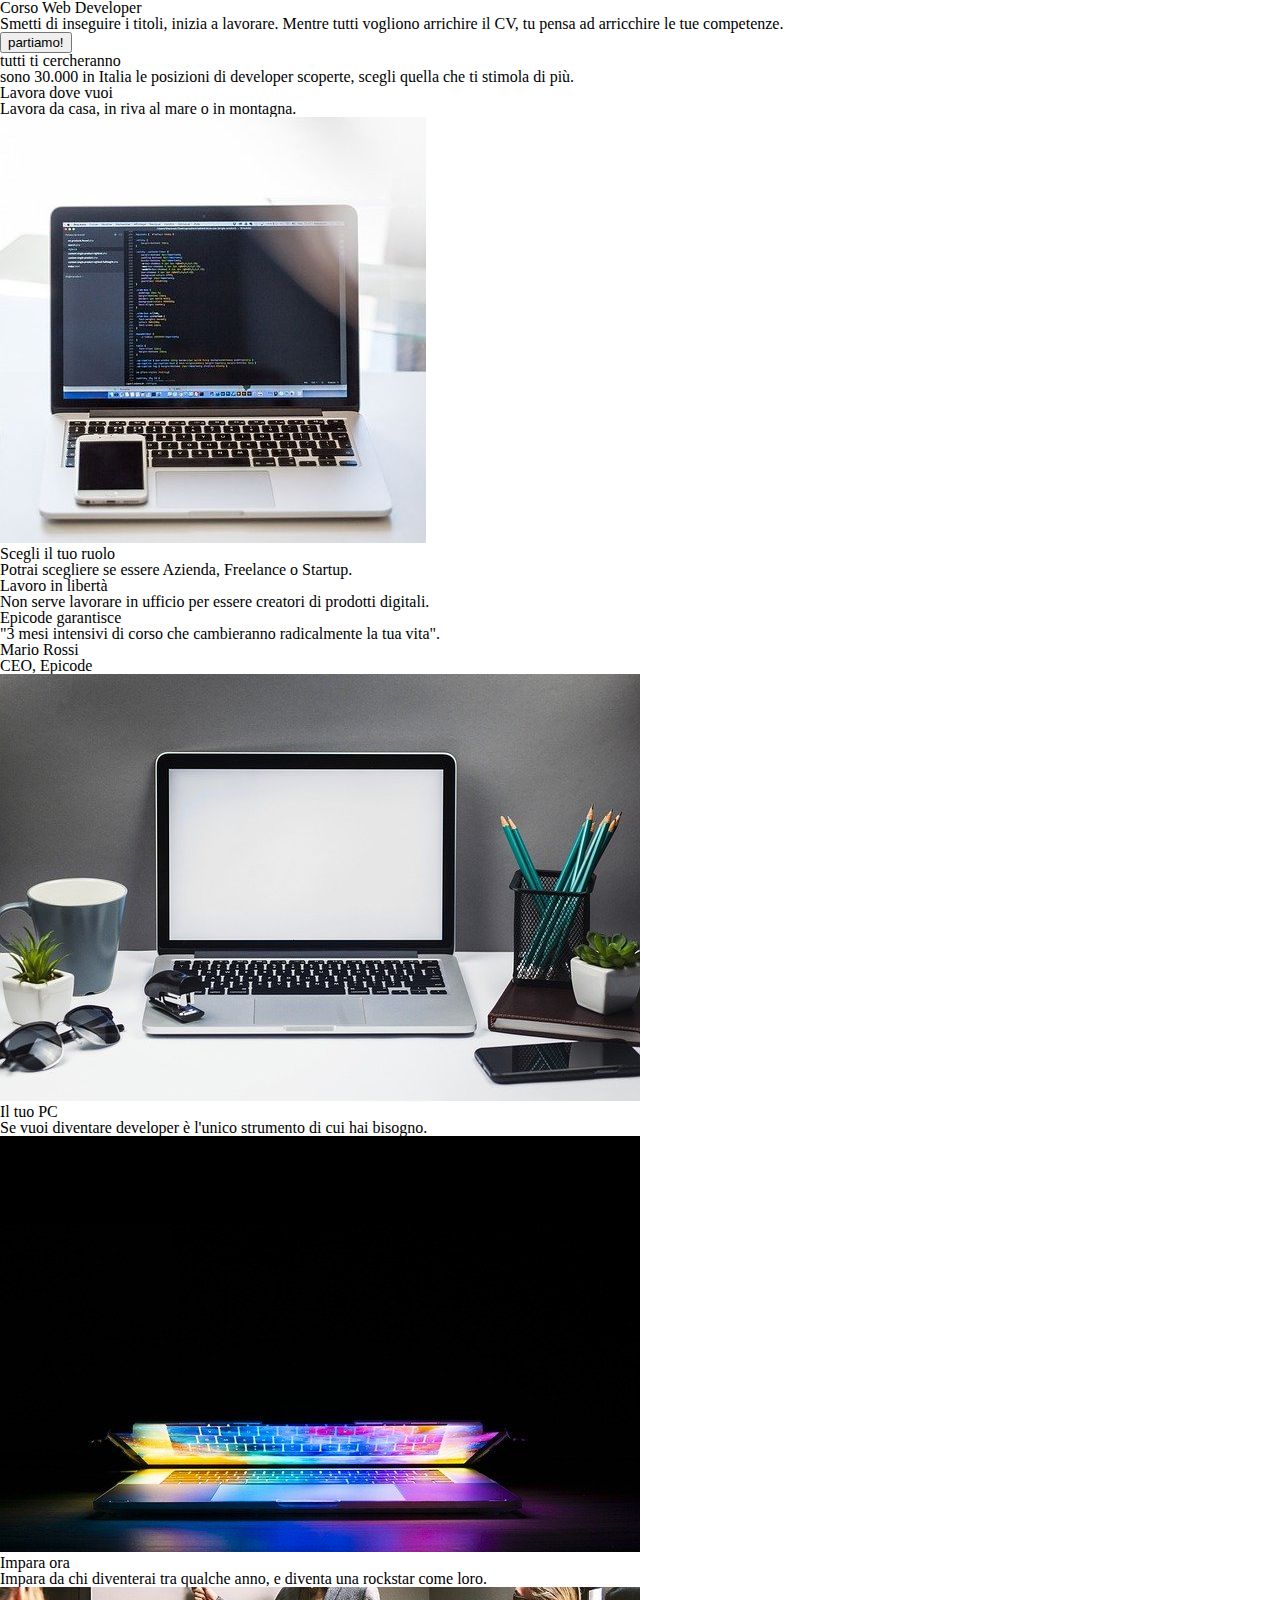
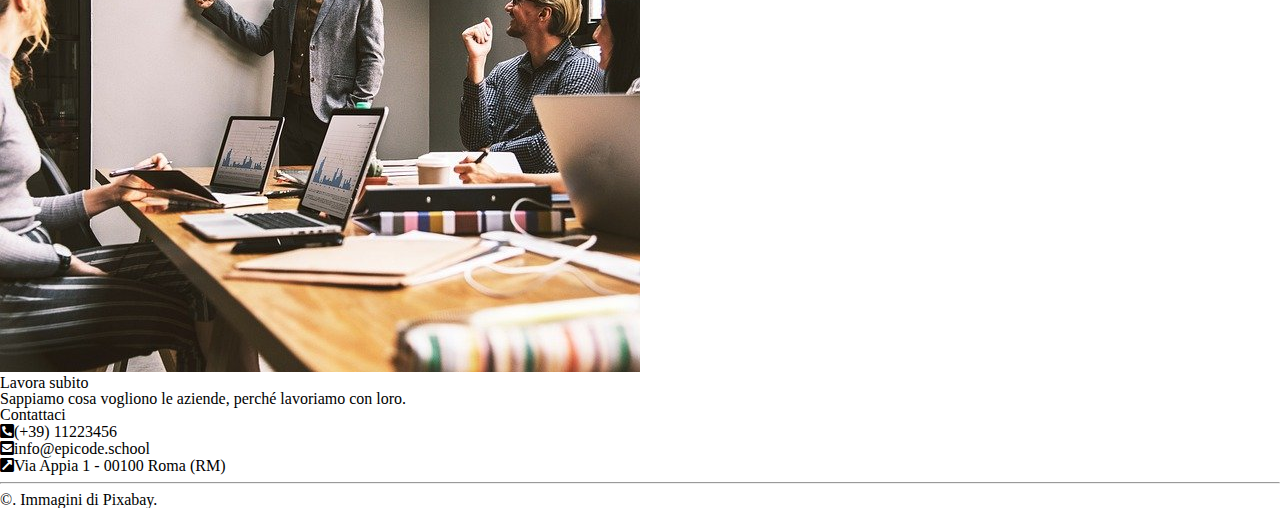
==== index.html @ c55d00de "html redatted" ====
<!DOCTYPE html>
<html lang="en">
  <head>
    <meta charset="UTF-8" />
    <meta http-equiv="X-UA-Compatible" content="IE=edge" />
    <meta name="viewport" content="width=device-width, initial-scale=1.0" />
    <meta name="description" content="Da zero a Epicode con i corsi completi per diventare uno sviluppatore professionista in 3 mesi" />
    <link rel="stylesheet" href="/start/assets/css/reset.css" />
    <link rel="stylesheet" href="/start/assets/css/all.css" />
    <link rel="stylesheet" href="/start/assets/css/style.css" />
    <title>Corso Web Developer | Epicode school</title>
  </head>
  <body>
    <header>
      <div>
        <h1>Corso Web Developer</h1>
        <p>Smetti di inseguire i titoli, inizia a lavorare. Mentre tutti vogliono arrichire il CV, tu pensa ad arricchire le tue competenze.</p>
        <button>partiamo!</button>
      </div>
    </header>
    <main>
      <article>
        <h3>tutti ti cercheranno</h3>
        <p>sono 30.000 in Italia le posizioni di developer scoperte, scegli quella che ti stimola di più.</p>
        <h3>Lavora dove vuoi</h3>
        <p>Lavora da casa, in riva al mare o in montagna.</p>
        <img src="./start/assets/images/notebook.jpg" alt="notebook" />
        <h3>Scegli il tuo ruolo</h3>
        <p>Potrai scegliere se essere Azienda, Freelance o Startup.</p>
        <h3>Lavoro in libertà</h3>
        <p>Non serve lavorare in ufficio per essere creatori di prodotti digitali.</p>
      </article>
      <div>
        <h2>Epicode garantisce</h2>
        <cite>"3 mesi intensivi di corso che cambieranno radicalmente la tua vita". </cite>
        <p>
          Mario Rossi <br />
          CEO, Epicode
        </p>
      </div>
      <div>
        <img src="./start/assets/images/foto1.jpg" alt="working station" />
        <h4>Il tuo PC</h4>
        <p>Se vuoi diventare developer è l'unico strumento di cui hai bisogno.</p>
      </div>
      <div>
        <img src="./start/assets/images/foto2.jpg" alt="Notebook" />
        <h4>Impara ora</h4>
        <p>Impara da chi diventerai tra qualche anno, e diventa una rockstar come loro.</p>
      </div>
      <div>
        <img src="./start/assets/images/foto3.jpg" alt="business meeting" />
        <h4>Lavora subito</h4>
        <p>Sappiamo cosa vogliono le aziende, perché lavoriamo con loro.</p>
      </div>
    </main>
    <footer>
      <h2>Contattaci</h2>
      <address>
        <p><i class="fas fa-phone-square-alt"></i><a href="tel:+3911223456"></a>(+39) 11223456</p>
        <p><i class="fas fa-envelope-square"></i><a href="mailto:info@epicode.school"></a>info@epicode.school</p>
        <p><i class="fas fa-external-link-square-alt"></i><a href="https://goo.gl/maps/PnVNVKYWLFs46CeC8"></a>Via Appia 1 - 00100 Roma (RM)</p>
      </address>
      <hr />
      <p>&copy;. Immagini di <a href="https://pixabay.com/it/"></a>Pixabay.</p>
    </footer>
  </body>
</html>
---- start/assets/css/style.css ----
@import url("https://fonts.googleapis.com/css2?family=Montserrat:wght@100;400;600;700&family=Open+Sans:wght@300;400;600;700&display=swap");
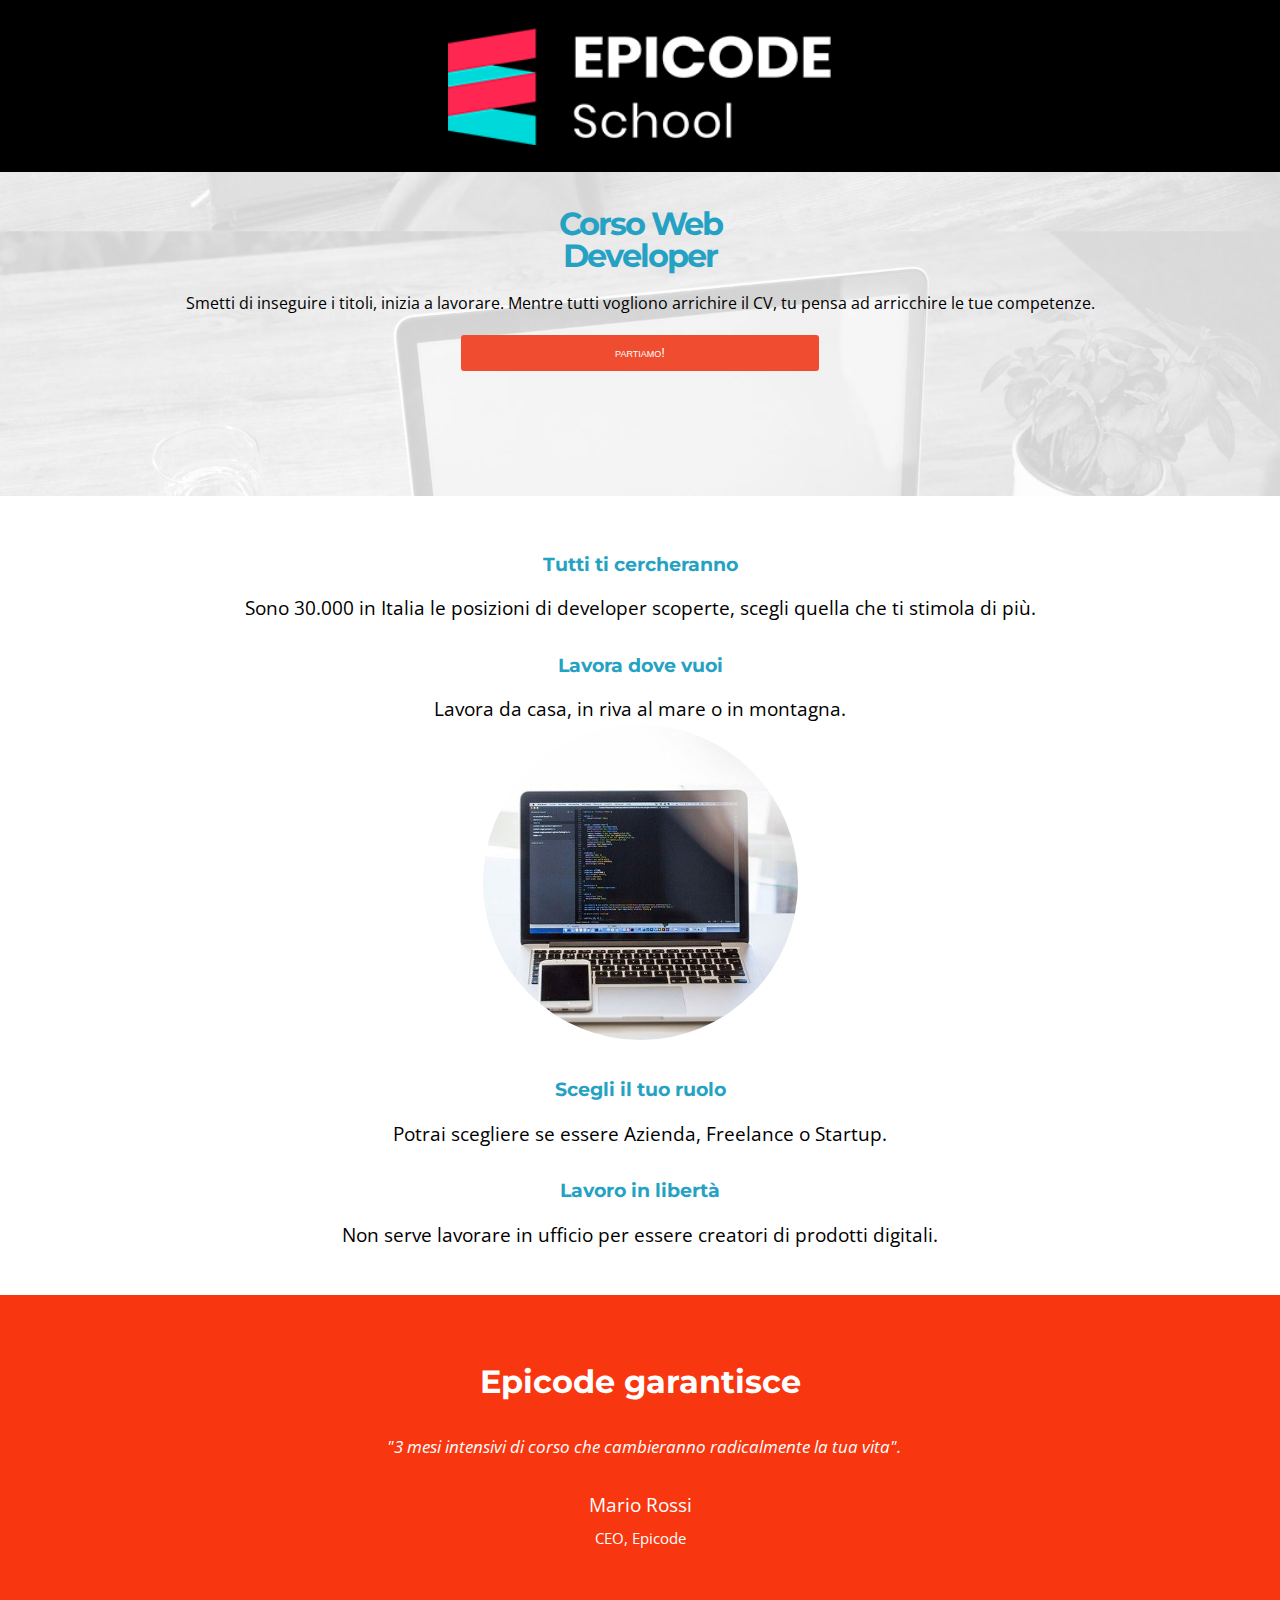
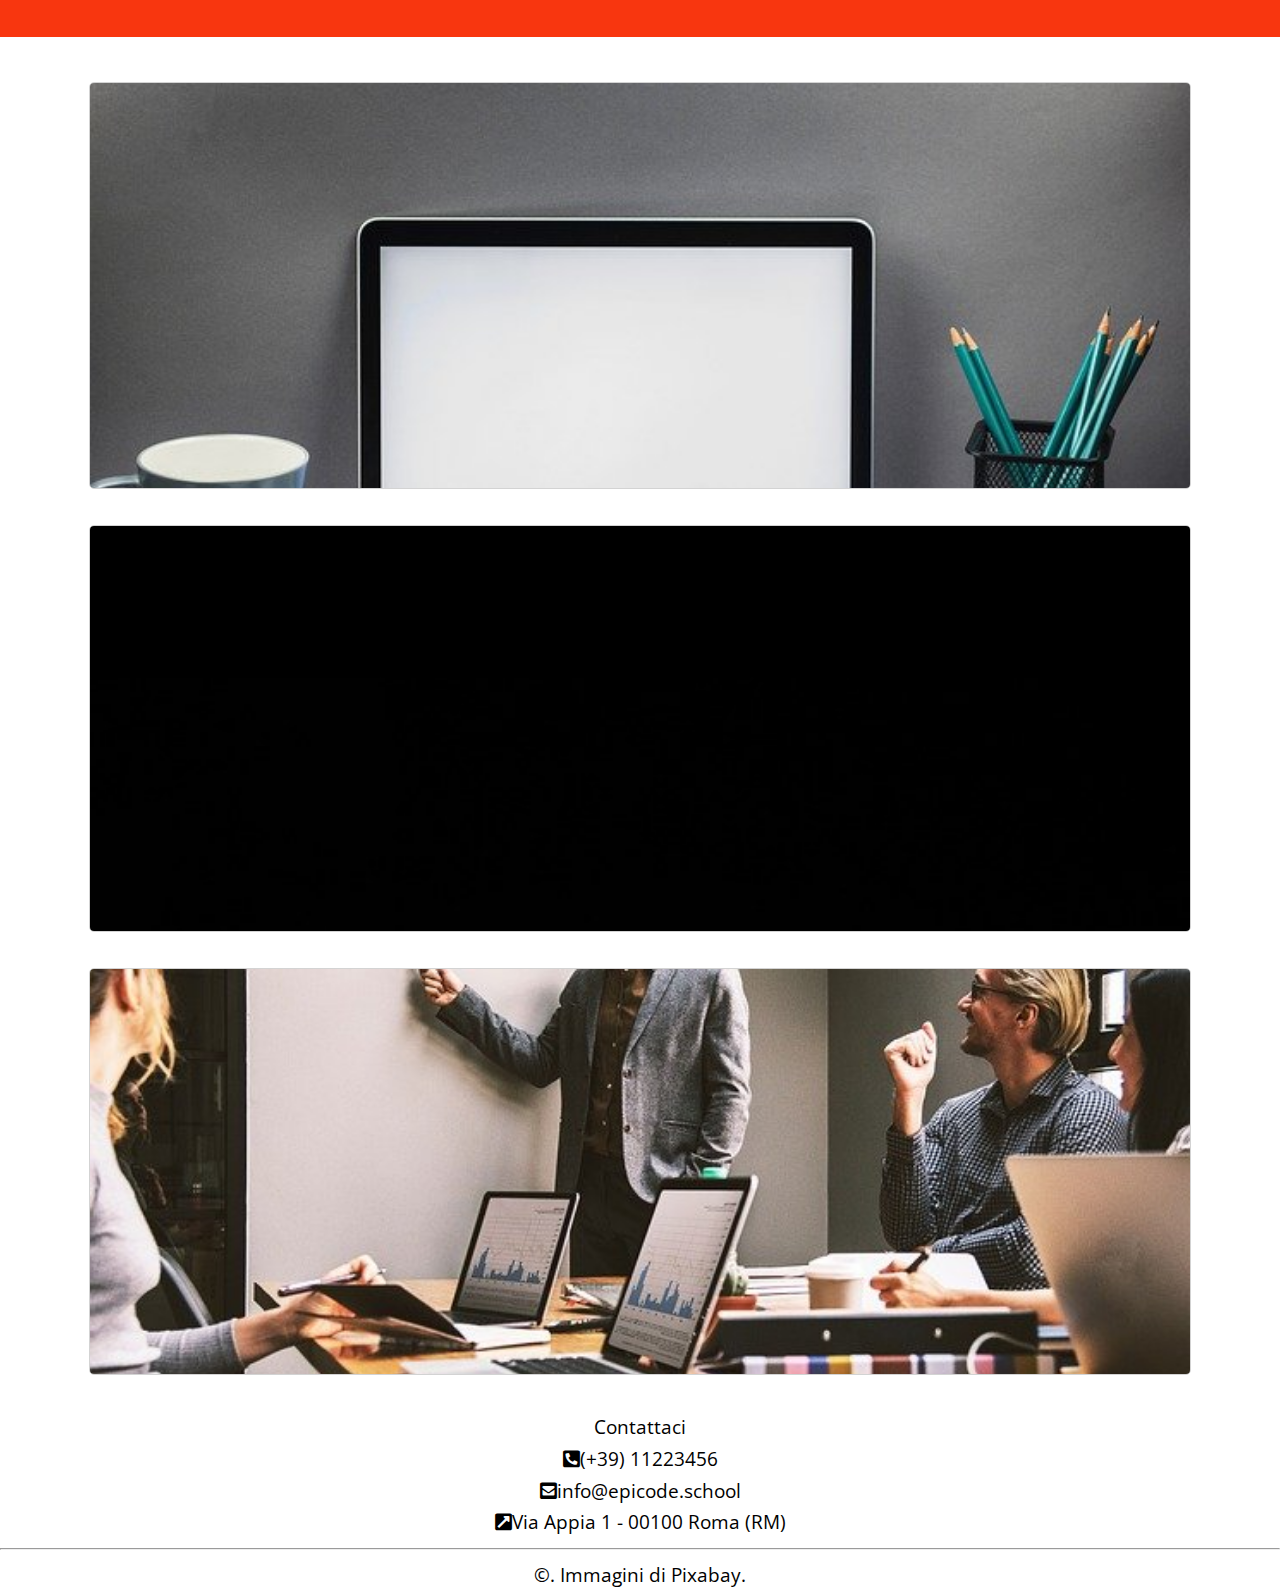
==== commit baeaf61e: "css added (main)" ====
--- a/index.html
+++ b/index.html
@@ -12,45 +12,52 @@
   </head>
   <body>
     <header>
-      <div>
-        <h1>Corso Web Developer</h1>
+      <div id="headerblack">
+        <img id="logo" src="/start/assets/images/logo.png" alt="logo epicode" />
+      </div>
+      <div id="hbg">
+        <h1 class="headings">
+          Corso Web <br />
+          Developer
+        </h1>
+
         <p>Smetti di inseguire i titoli, inizia a lavorare. Mentre tutti vogliono arrichire il CV, tu pensa ad arricchire le tue competenze.</p>
         <button>partiamo!</button>
       </div>
     </header>
     <main>
       <article>
-        <h3>tutti ti cercheranno</h3>
-        <p>sono 30.000 in Italia le posizioni di developer scoperte, scegli quella che ti stimola di più.</p>
-        <h3>Lavora dove vuoi</h3>
+        <h3 class="headings">Tutti ti cercheranno</h3>
+        <p>Sono 30.000 in Italia le posizioni di developer scoperte, scegli quella che ti stimola di più.</p>
+        <h3 class="headings">Lavora dove vuoi</h3>
         <p>Lavora da casa, in riva al mare o in montagna.</p>
-        <img src="./start/assets/images/notebook.jpg" alt="notebook" />
-        <h3>Scegli il tuo ruolo</h3>
+        <img id="notebook" src="./start/assets/images/notebook.jpg" alt="notebook" />
+        <h3 class="headings">Scegli il tuo ruolo</h3>
         <p>Potrai scegliere se essere Azienda, Freelance o Startup.</p>
-        <h3>Lavoro in libertà</h3>
+        <h3 class="headings">Lavoro in libertà</h3>
         <p>Non serve lavorare in ufficio per essere creatori di prodotti digitali.</p>
       </article>
-      <div>
-        <h2>Epicode garantisce</h2>
-        <cite>"3 mesi intensivi di corso che cambieranno radicalmente la tua vita". </cite>
+      <div id="warranty">
+        <h2 id="warh2" class="headings">Epicode garantisce</h2>
+        <p id="cite"><cite>"3 mesi intensivi di corso che cambieranno radicalmente la tua vita". </cite></p>
         <p>
           Mario Rossi <br />
-          CEO, Epicode
+          <span id="job">CEO, Epicode</span>
         </p>
       </div>
-      <div>
+      <div class="box">
         <img src="./start/assets/images/foto1.jpg" alt="working station" />
-        <h4>Il tuo PC</h4>
+        <h4 class="headings">Il tuo PC</h4>
         <p>Se vuoi diventare developer è l'unico strumento di cui hai bisogno.</p>
       </div>
-      <div>
+      <div class="box">
         <img src="./start/assets/images/foto2.jpg" alt="Notebook" />
-        <h4>Impara ora</h4>
+        <h4 class="headings">Impara ora</h4>
         <p>Impara da chi diventerai tra qualche anno, e diventa una rockstar come loro.</p>
       </div>
-      <div>
+      <div class="box">
         <img src="./start/assets/images/foto3.jpg" alt="business meeting" />
-        <h4>Lavora subito</h4>
+        <h4 class="headings">Lavora subito</h4>
         <p>Sappiamo cosa vogliono le aziende, perché lavoriamo con loro.</p>
       </div>
     </main>
--- a/start/assets/css/style.css
+++ b/start/assets/css/style.css
@@ -1 +1,148 @@
 @import url("https://fonts.googleapis.com/css2?family=Montserrat:wght@100;400;600;700&family=Open+Sans:wght@300;400;600;700&display=swap");
+
+body {
+  margin: 0;
+  width: 100%;
+  font-family: "Open Sans", sans-serif;
+  font-size: 1.2rem;
+  line-height: 1.65;
+  text-align: center;
+}
+
+.headings {
+  font-family: "Montserrat", sans-serif;
+  background-color: transparent;
+  color: #25a2c3;
+  font-weight: bold;
+  line-height: 1.5;
+}
+
+img {
+  width: 100%;
+}
+
+header {
+  box-sizing: border-box;
+  background-color: black;
+}
+
+#hbg {
+  background-image: url(../images/banner.jpg);
+  background-size: cover;
+  width: 100%;
+  height: 36vh;
+  background-position: 50% 150%;
+}
+
+#logo {
+  width: 30%;
+  margin: auto;
+  margin-top: 3vh;
+}
+
+#headerblack {
+  margin-bottom: 2vh;
+}
+
+#hbg h1 {
+  font-size: 2rem;
+  line-height: 1;
+  letter-spacing: -2px;
+  box-sizing: border-box;
+  padding: 4vh;
+  padding-bottom: 2vh;
+}
+
+#hbg p {
+  margin-top: 0;
+  font-size: smaller;
+  box-sizing: border-box;
+  padding: 5vh;
+  padding-top: 0;
+  padding-bottom: 2vh;
+}
+
+button {
+  background-color: #f04c2f;
+  border-radius: 3px;
+  border: none;
+  font-variant: small-caps;
+  color: white;
+  height: 4vh;
+  width: 28vw;
+  box-sizing: border-box;
+}
+
+Main {
+  margin-top: 6vh;
+}
+
+article h3 {
+  margin-top: 3vh;
+  margin-bottom: 1.5vh;
+}
+
+article {
+  width: 80%;
+  margin: 0 auto;
+}
+
+#notebook {
+  height: 35vh;
+  width: 35vh;
+  border-radius: 50%;
+}
+
+#warranty {
+  background-color: #f8320afa;
+  color: white;
+  height: 38vh;
+  width: 100%;
+  box-sizing: border-box;
+  padding-top: 4vh;
+  margin-top: 5vh;
+  margin-bottom: 5vh;
+}
+
+#warh2 {
+  color: white;
+  font-size: 2rem;
+  margin-bottom: 3vh;
+  margin-top: 3vh;
+}
+
+#cite {
+  font-style: oblique;
+  margin-bottom: 3vh;
+  padding-left: 7px;
+  font-size: 0.9em;
+}
+
+#job {
+  font-size: 0.8em;
+}
+
+.box {
+  width: 86%;
+  margin: 0 auto;
+  margin-bottom: 4vh;
+  border: 1px solid lightgray;
+  height: 45vh;
+  border-radius: 5px;
+  overflow: hidden;
+}
+
+.box h4 {
+  margin-top: 2vh;
+  margin-bottom: 1.5vh;
+}
+
+.box p {
+  font-size: 0.8em;
+  box-sizing: border-box;
+  padding-left: 5vw;
+  padding-right: 5vw;
+}
+
+footer {
+}
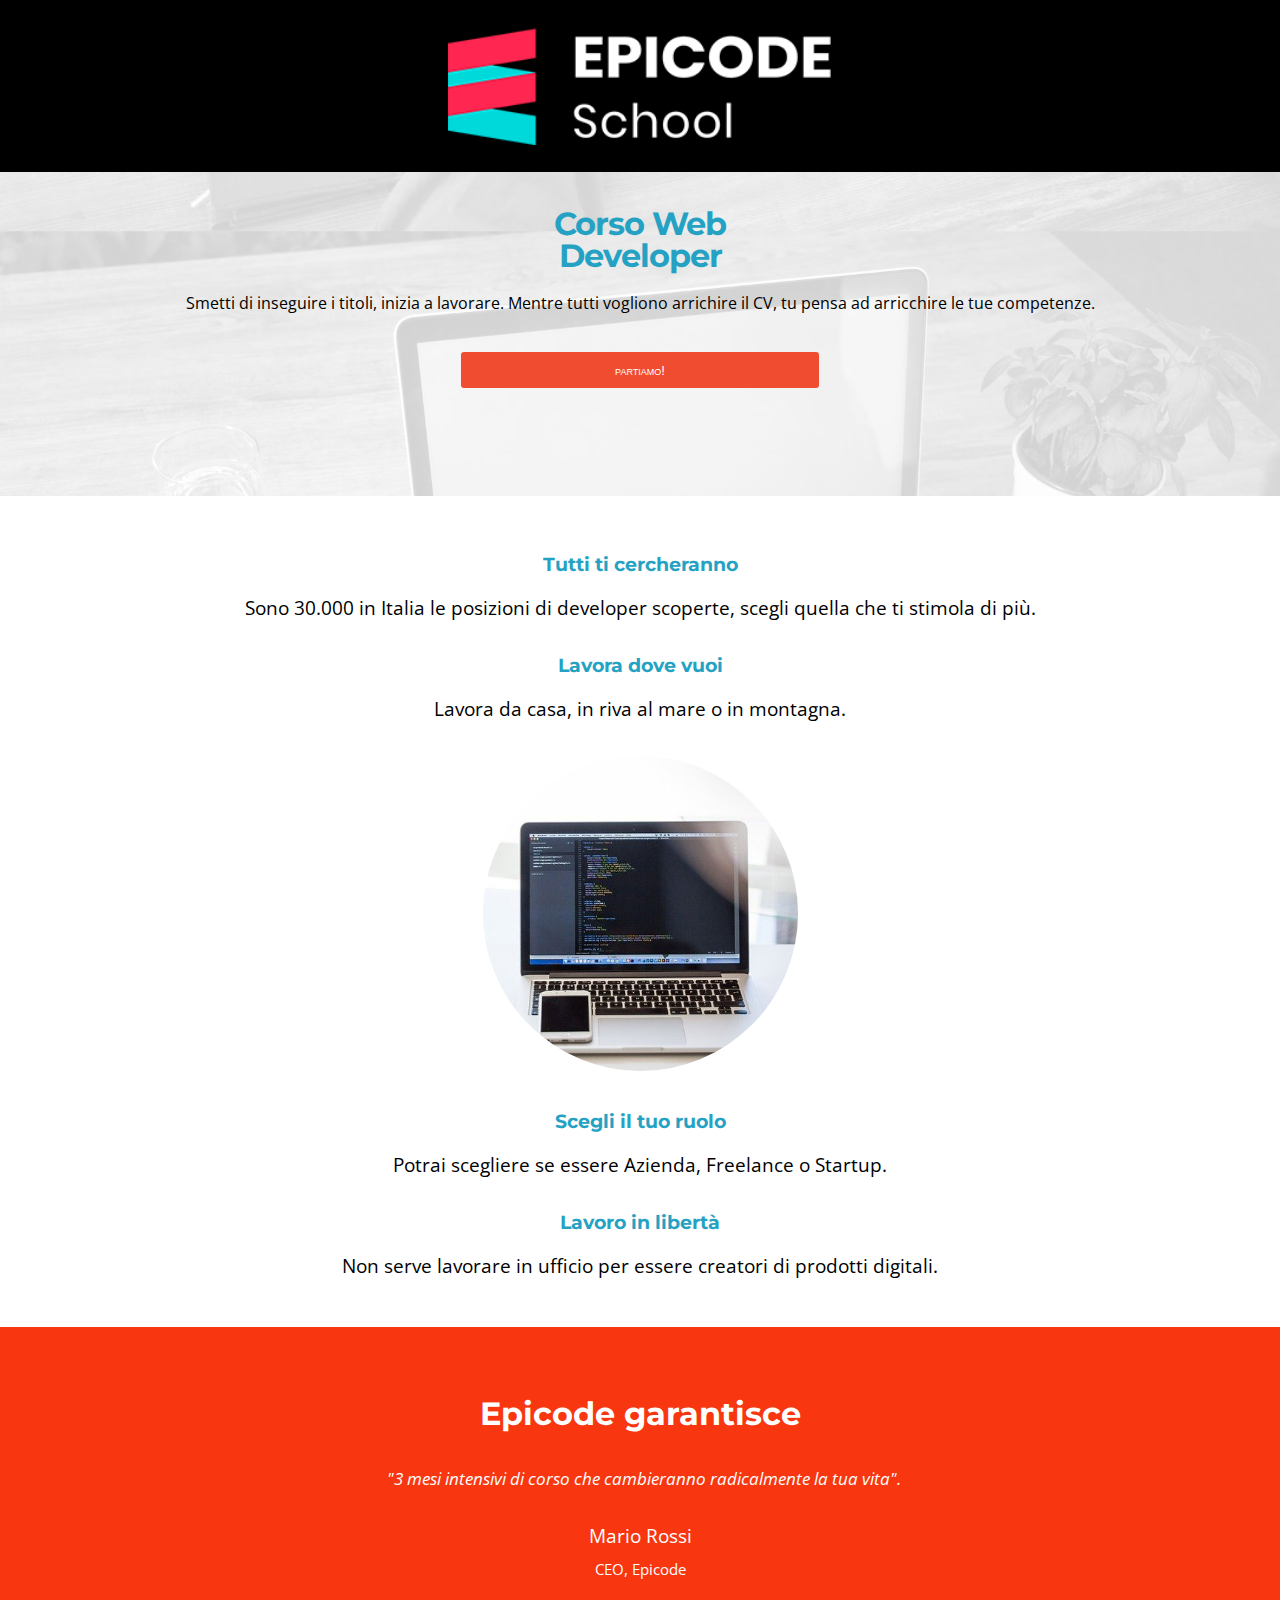
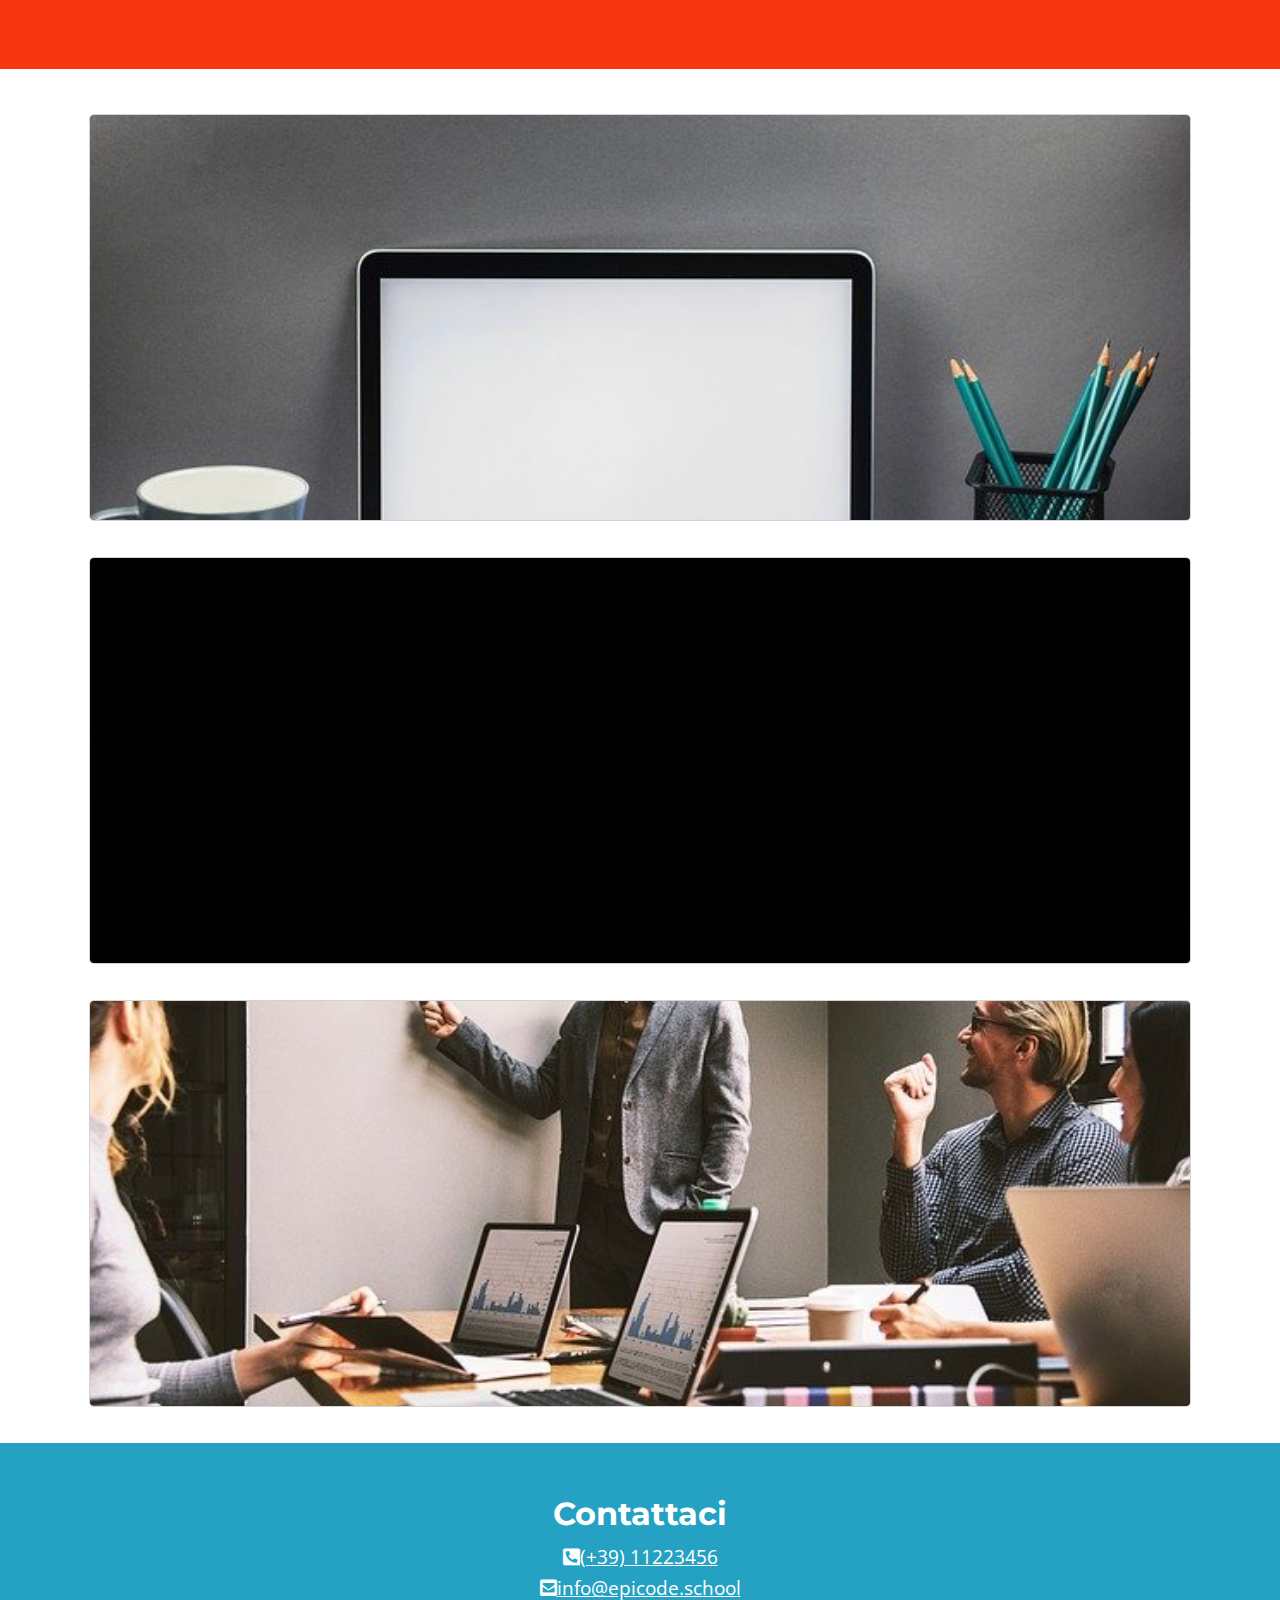
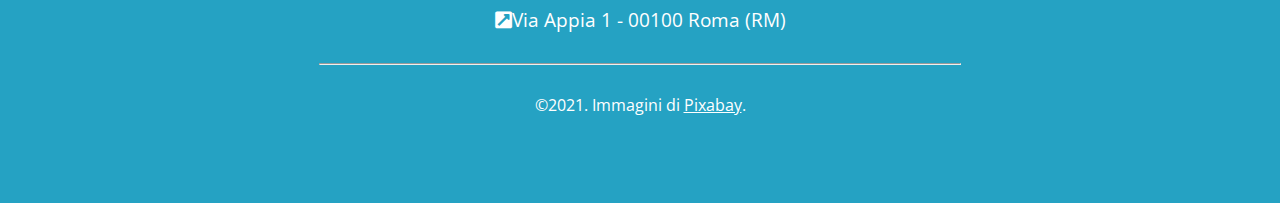
==== commit 05aff7c4: "Footer css added" ====
--- a/index.html
+++ b/index.html
@@ -46,30 +46,31 @@
         </p>
       </div>
       <div class="box">
-        <img src="./start/assets/images/foto1.jpg" alt="working station" />
+        <img class="boximg" src="./start/assets/images/foto1.jpg" alt="working station" />
         <h4 class="headings">Il tuo PC</h4>
         <p>Se vuoi diventare developer è l'unico strumento di cui hai bisogno.</p>
       </div>
       <div class="box">
-        <img src="./start/assets/images/foto2.jpg" alt="Notebook" />
+        <img class="boximg" src="./start/assets/images/foto2.jpg" alt="Notebook" />
         <h4 class="headings">Impara ora</h4>
         <p>Impara da chi diventerai tra qualche anno, e diventa una rockstar come loro.</p>
       </div>
       <div class="box">
-        <img src="./start/assets/images/foto3.jpg" alt="business meeting" />
+        <img class="boximg" src="./start/assets/images/foto3.jpg" alt="business meeting" />
         <h4 class="headings">Lavora subito</h4>
         <p>Sappiamo cosa vogliono le aziende, perché lavoriamo con loro.</p>
       </div>
     </main>
-    <footer>
-      <h2>Contattaci</h2>
+    <footer id="footer">
+      <h2 id="fh2">Contattaci</h2>
       <address>
-        <p><i class="fas fa-phone-square-alt"></i><a href="tel:+3911223456"></a>(+39) 11223456</p>
-        <p><i class="fas fa-envelope-square"></i><a href="mailto:info@epicode.school"></a>info@epicode.school</p>
-        <p><i class="fas fa-external-link-square-alt"></i><a href="https://goo.gl/maps/PnVNVKYWLFs46CeC8"></a>Via Appia 1 - 00100 Roma (RM)</p>
+        <p><i class="fas fa-phone-square-alt"></i><a href="tel:+3911223456">(+39) 11223456</a></p>
+        <p><i class="fas fa-envelope-square"></i><a href="mailto:info@epicode.school">info@epicode.school</a></p>
+        <p><i class="fas fa-external-link-square-alt"></i><a id="appia" href="https://goo.gl/maps/PnVNVKYWLFs46CeC8">Via Appia 1 - 00100 Roma (RM)</a></p>
       </address>
+
       <hr />
-      <p>&copy;. Immagini di <a href="https://pixabay.com/it/"></a>Pixabay.</p>
+      <p id="copy">&copy;2021. Immagini di <a id="pixabay" href="https://pixabay.com/it/">Pixabay</a>.</p>
     </footer>
   </body>
 </html>
--- a/start/assets/css/style.css
+++ b/start/assets/css/style.css
@@ -24,6 +24,7 @@
 header {
   box-sizing: border-box;
   background-color: black;
+  border-bottom: 0px transparent;
 }
 
 #hbg {
@@ -47,7 +48,7 @@
 #hbg h1 {
   font-size: 2rem;
   line-height: 1;
-  letter-spacing: -2px;
+  letter-spacing: -1px;
   box-sizing: border-box;
   padding: 4vh;
   padding-bottom: 2vh;
@@ -71,6 +72,7 @@
   height: 4vh;
   width: 28vw;
   box-sizing: border-box;
+  margin-top: 2vh;
 }
 
 Main {
@@ -91,6 +93,7 @@
   height: 35vh;
   width: 35vh;
   border-radius: 50%;
+  margin-top: 3.5vh;
 }
 
 #warranty {
@@ -144,5 +147,46 @@
   padding-right: 5vw;
 }
 
-footer {
+#footer {
+  background-color: #25a2c3;
+  height: 40vh;
+  color: white;
 }
+
+#fh2 {
+  font-size: 2rem;
+  font-weight: 700;
+  font-family: "Montserrat", sans-serif;
+  padding-top: 5vh;
+}
+
+address a {
+  color: white;
+}
+
+address {
+  margin-bottom: 3vh;
+}
+
+#appia {
+  text-decoration: none;
+}
+
+hr {
+  width: 50%;
+  color: white;
+  margin-bottom: 3vh;
+}
+
+#copy {
+  font-size: 1.8vh;
+}
+
+#pixabay {
+  text-decoration: underline;
+  color: white;
+}
+
+.boximg {
+  width: 100%;
+}
